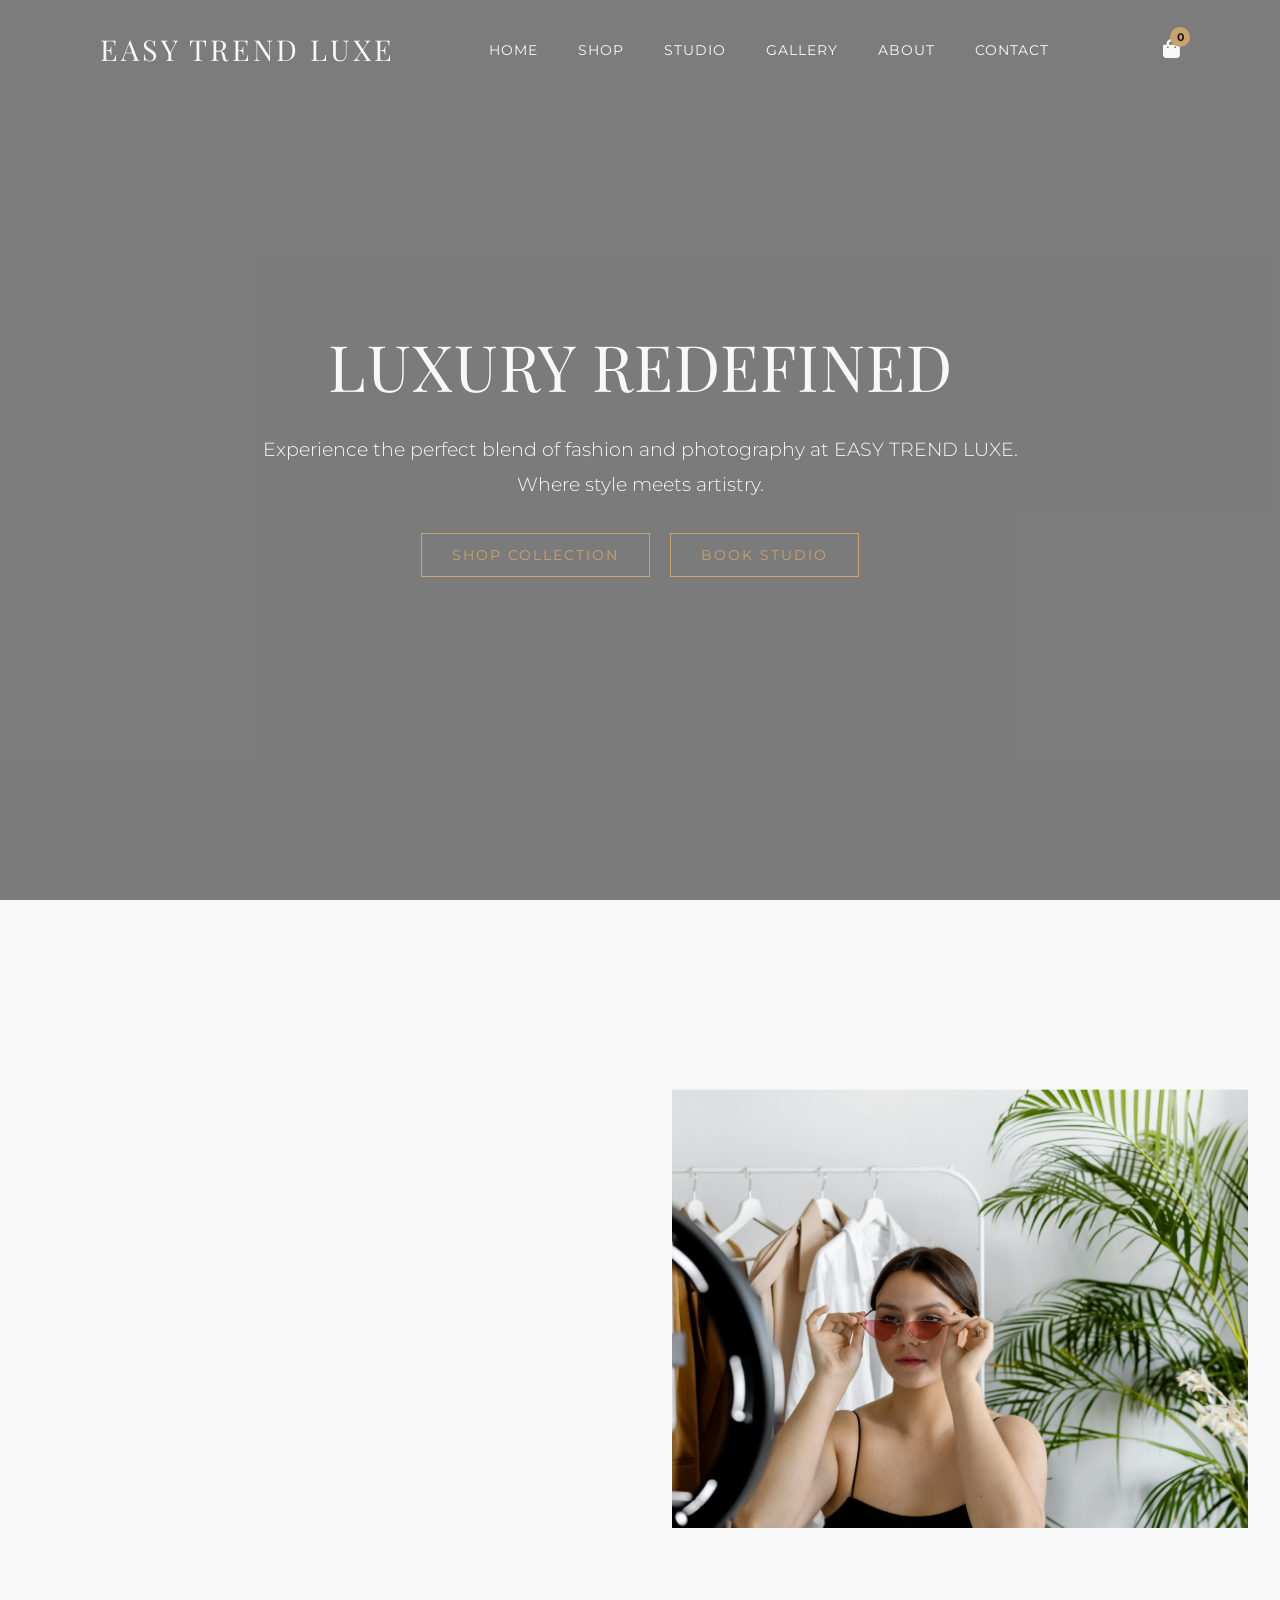
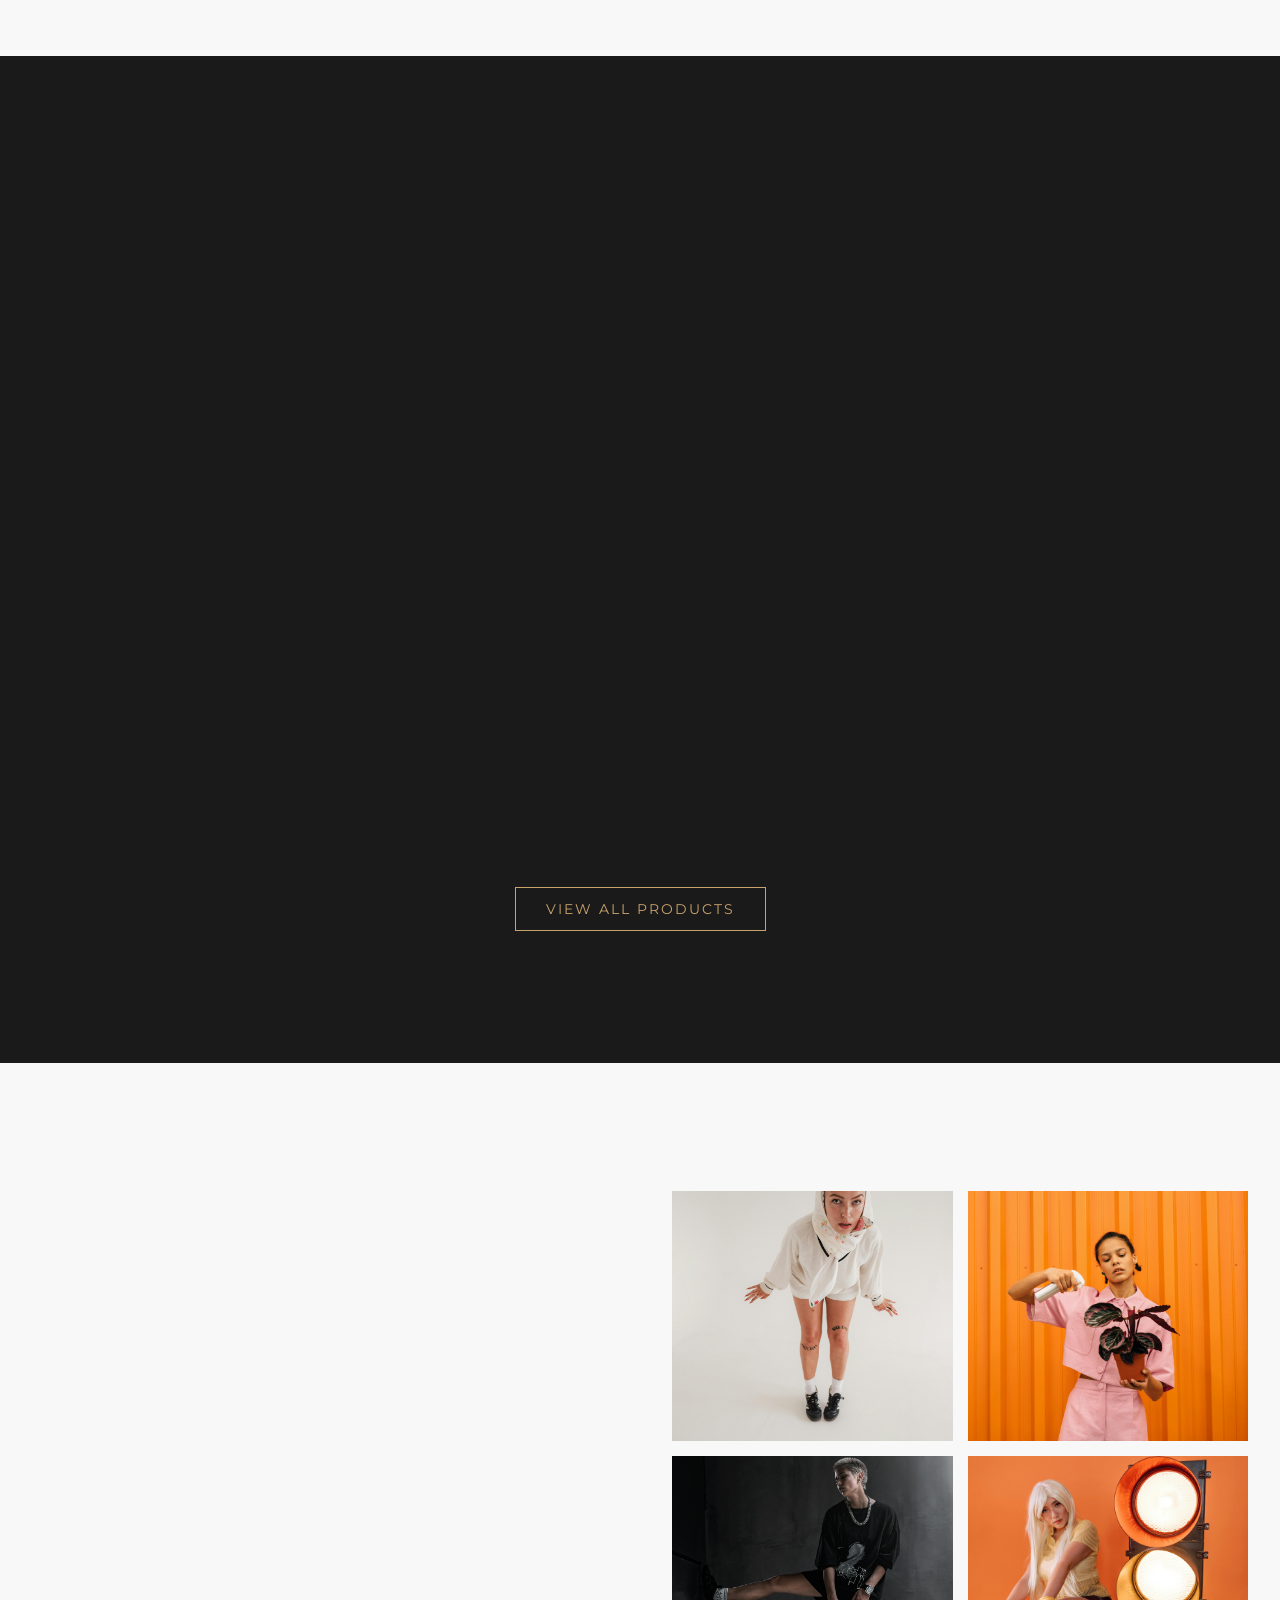
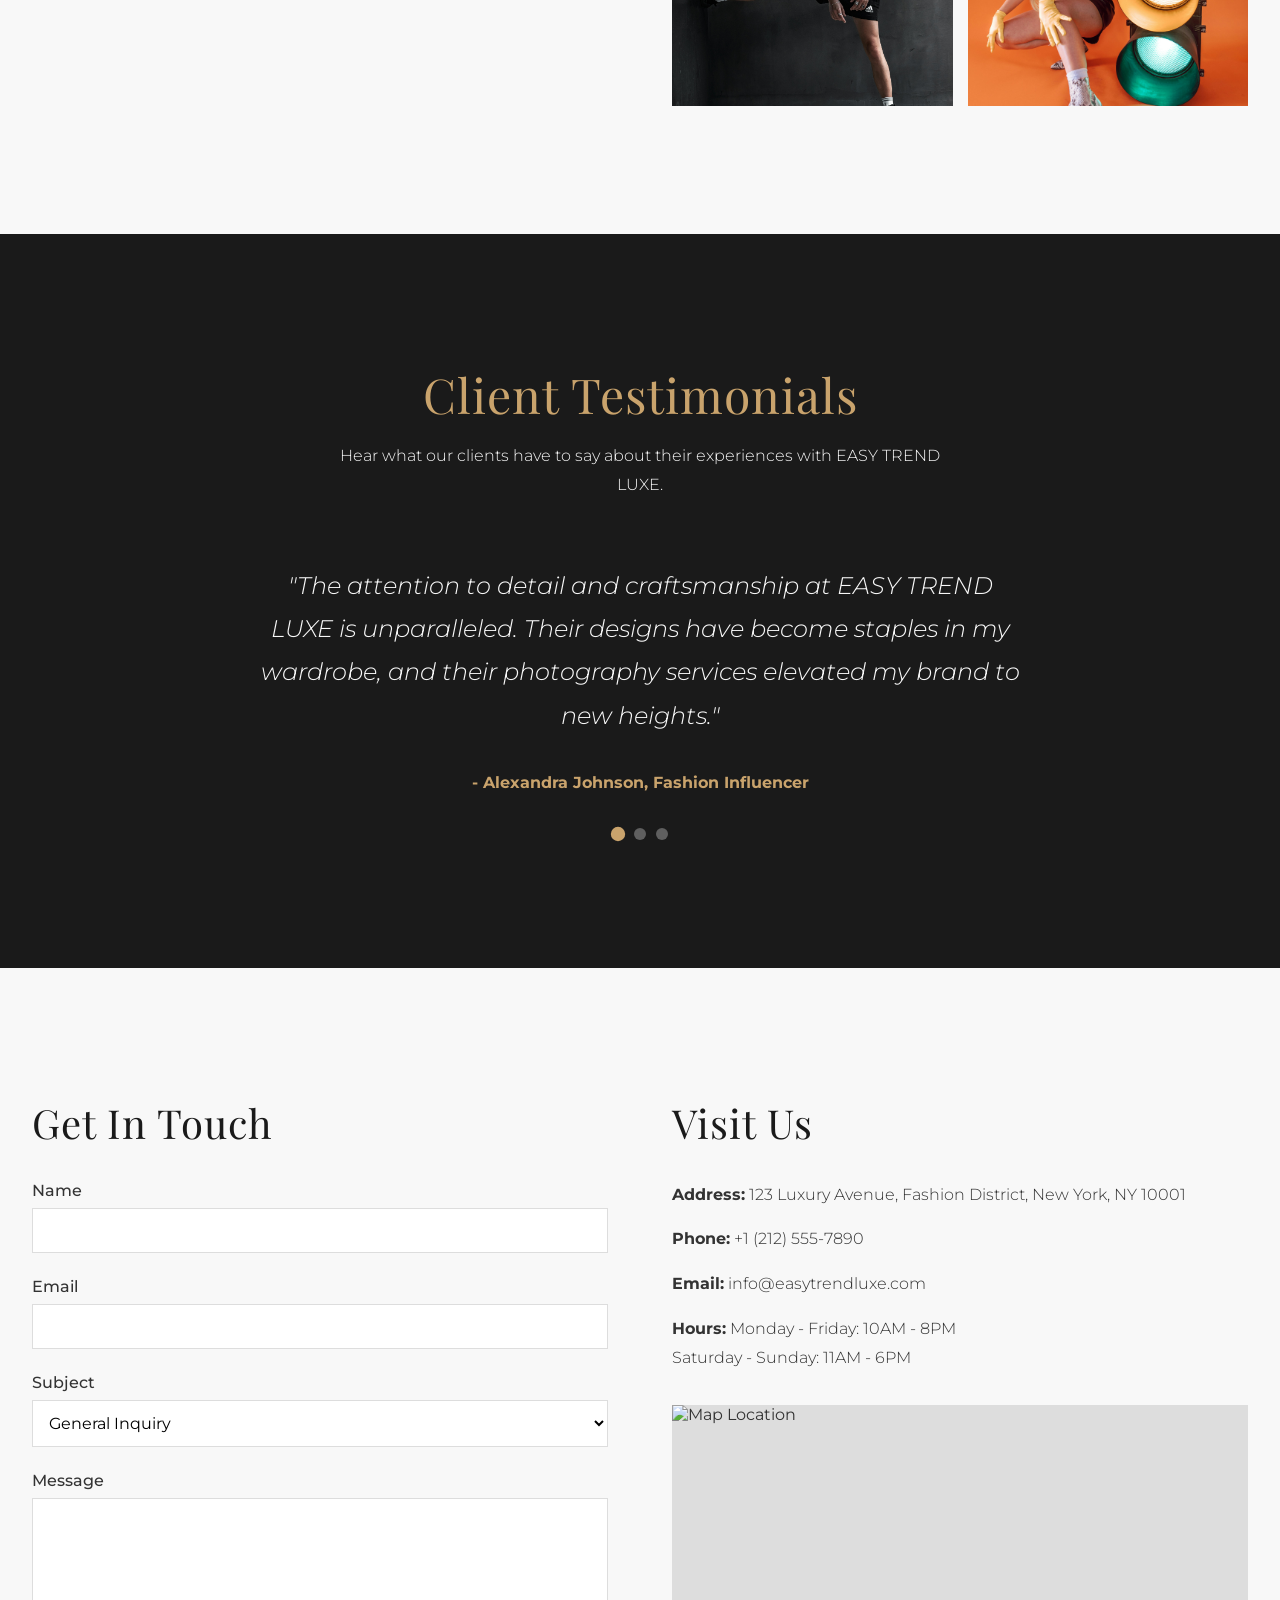
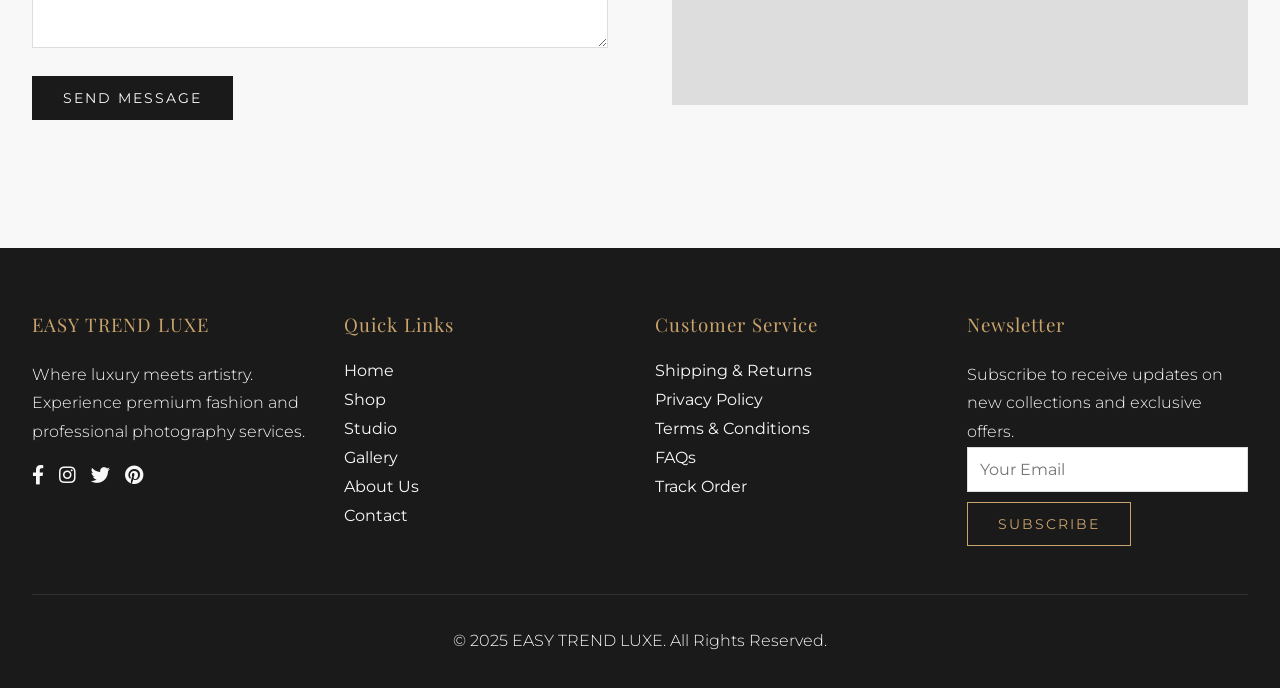
==== index.html @ 61496eae "Add files via upload" ====
<!DOCTYPE html>
<html lang="en">
<head>
    <meta charset="UTF-8">
    <meta name="viewport" content="width=device-width, initial-scale=1.0">
    <title>EASY TREND LUXE - Luxury Fashion & Photography Studio</title>
    <link rel="stylesheet" href="assets/css/style.css">
    <link href="https://cdnjs.cloudflare.com/ajax/libs/font-awesome/5.15.4/css/all.min.css" rel="stylesheet">
    <link href="https://fonts.googleapis.com/css2?family=Montserrat:wght@300;400;500;600&family=Playfair+Display:wght@400;500;600&display=swap" rel="stylesheet">
</head>
<body>
    <!-- Header -->
    <header>
        <a href="#" class="logo">EASY TREND LUXE</a>
        <ul class="nav-links">
            <li><a href="index.html">Home</a></li>
            <li><a href="shop.html">Shop</a></li>
            <li><a href="#">Studio</a></li>
            <li><a href="#">Gallery</a></li>
            <li><a href="#">About</a></li>
            <li><a href="#">Contact</a></li>
        </ul>
        <div style="display: flex; align-items: center;">
            <div class="cart-icon">
                <i class="fas fa-shopping-bag"></i>
                <span class="cart-count">0</span>
            </div>
            <div class="menu-toggle">
                <i class="fas fa-bars"></i>
            </div>
        </div>
    </header>

    <!-- Hero Section -->
    <section class="hero">
        <div class="hero-overlay"></div>
        <video class="hero-video" autoplay muted loop>
            <source src="assets/vidoes/hero.mp4" type="video/mp4">
        </video>
        <div class="hero-content">
            <h1>LUXURY REDEFINED</h1>
            <p>Experience the perfect blend of fashion and photography at EASY TREND LUXE. Where style meets artistry.</p>
            <div class="hero-buttons">
                <a href="#" class="btn">Shop Collection</a>
                <a href="#" class="btn">Book Studio</a>
            </div>
        </div>
    </section>

    <!-- About Section -->
    <section class="about">
        <div class="container">
            <div class="about-content">
                <div class="about-text">
                    <h2>A Legacy of Luxury</h2>
                    <p>EASY TREND LUXE was founded with a vision to redefine luxury fashion and photography. Our commitment to excellence and attention to detail is evident in every design and every photograph.</p>
                    <p>We believe in creating not just products, but experiences that resonate with the modern connoisseur of fine taste and artistic expression.</p>
                    <a href="#" class="btn btn-dark">Discover Our Story</a>
                </div>
                <div class="about-image">
                    <img src="assets/images/about_1.jpg" alt="About EASY TREND LUXE">
                </div>
            </div>
        </div>
    </section>

    <!-- Featured Products -->
    <section class="featured">
        <div class="container">
            <div class="section-title">
                <h2>Featured Collection</h2>
                <p>Explore our handpicked selection of premium designs, crafted for those who appreciate the finer things in life.</p>
            </div>
            <div class="products-grid">
                <div class="product-card">
                    <div class="product-image">
                        <img src="assets/images/product_1.jpg" alt="Luxury Product">
                        <div class="product-overlay">
                            <a href="#" class="btn">View Details</a>
                        </div>
                    </div>
                    <div class="product-info">
                        <h3>Velvet Evening Gown</h3>
                        <p>$1,299.00</p>
                    </div>
                </div>
                <div class="product-card">
                    <div class="product-image">
                        <img src="assets/images/product_2.jpg" alt="Luxury Product">
                        <div class="product-overlay">
                            <a href="#" class="btn">View Details</a>
                        </div>
                    </div>
                    <div class="product-info">
                        <h3>Signature Cologne</h3>
                        <p>$349.00</p>
                    </div>
                </div>
                <div class="product-card">
                    <div class="product-image">
                        <img src="assets/images/product_3.jpg" alt="Luxury Product">
                        <div class="product-overlay">
                            <a href="#" class="btn">View Details</a>
                        </div>
                    </div>
                    <div class="product-info">
                        <h3>Italian Leather Jacket</h3>
                        <p>$2,199.00</p>
                    </div>
                </div>
            </div>
            <div class="text-center" style="margin-top: 3rem;">
                <a href="#" class="btn">View All Products</a>
            </div>
        </div>
    </section>

    <!-- Studio Section -->
    <section class="studio">
        <div class="container">
            <div class="studio-content">
                <div class="studio-text">
                    <h2>Premium Photography Studio</h2>
                    <p>Our state-of-the-art photography studio offers the perfect environment for creative expression. With professional lighting equipment and versatile backdrop options, we create stunning visuals for fashion, portrait, and commercial photography.</p>
                    <p>Experience the artistry of our professional photographers and elevate your brand with captivating imagery.</p>
                    <a href="#" class="btn btn-dark">Book A Session</a>
                </div>
                <div class="studio-gallery">
                    <div class="gallery-item">
                        <img src="assets/images/studio_1.jpg" alt="Studio Gallery">
                    </div>
                    <div class="gallery-item">
                        <img src="assets/images/studio_2.jpg" alt="Studio Gallery">
                    </div>
                    <div class="gallery-item">
                        <img src="assets/images/studio_3.jpg" alt="Studio Gallery">
                    </div>
                    <div class="gallery-item">
                        <img src="assets/images/studio_4.jpg" alt="Studio Gallery">
                    </div>
                </div>
            </div>
        </div>
    </section>

    <!-- Testimonials -->
    <section class="testimonials">
        <div class="container">
            <div class="section-title">
                <h2>Client Testimonials</h2>
                <p>Hear what our clients have to say about their experiences with EASY TREND LUXE.</p>
            </div>
            <div class="testimonial-slider">
                <div class="testimonial-item">
                    <p class="testimonial-text">"The attention to detail and craftsmanship at EASY TREND LUXE is unparalleled. Their designs have become staples in my wardrobe, and their photography services elevated my brand to new heights."</p>
                    <p class="testimonial-author">- Alexandra Johnson, Fashion Influencer</p>
                </div>
            </div>
        </div>
    </section>

    <!-- Contact Section -->
    <section class="contact">
        <div class="container">
            <div class="contact-content">
                <div class="contact-form">
                    <h2>Get In Touch</h2>
                    <form>
                        <div class="form-group">
                            <label for="name">Name</label>
                            <input type="text" id="name" required>
                        </div>
                        <div class="form-group">
                            <label for="email">Email</label>
                            <input type="email" id="email" required>
                        </div>
                        <div class="form-group">
                            <label for="subject">Subject</label>
                            <select id="subject">
                                <option value="general">General Inquiry</option>
                                <option value="shopping">Shopping Assistance</option>
                                <option value="studio">Studio Booking</option>
                                <option value="collaboration">Collaboration</option>
                            </select>
                        </div>
                        <div class="form-group">
                            <label for="message">Message</label>
                            <textarea id="message" required></textarea>
                        </div>
                        <button type="submit" class="btn btn-dark">Send Message</button>
                    </form>
                </div>
                <div class="contact-info">
                    <h2>Visit Us</h2>
                    <div class="contact-details">
                        <p><strong>Address:</strong> 123 Luxury Avenue, Fashion District, New York, NY 10001</p>
                        <p><strong>Phone:</strong> +1 (212) 555-7890</p>
                        <p><strong>Email:</strong> info@easytrendluxe.com</p>
                        <p><strong>Hours:</strong> Monday - Friday: 10AM - 8PM<br>Saturday - Sunday: 11AM - 6PM</p>
                    </div>
                    <div class="map">
                        <!-- Google Maps Placeholder -->
                        <img src="/api/placeholder/400/300" alt="Map Location" style="width: 100%; height: 100%; object-fit: cover;">
                    </div>
                </div>
            </div>
        </div>
    </section>

    <!-- Footer -->
    <footer>
        <div class="container">
            <div class="footer-content">
                <div class="footer-column">
                    <h3>EASY TREND LUXE</h3>
                    <p>Where luxury meets artistry. Experience premium fashion and professional photography services.</p>
                    <div class="social-links">
                        <a href="#"><i class="fab fa-facebook-f"></i></a>
                        <a href="#"><i class="fab fa-instagram"></i></a>
                        <a href="#"><i class="fab fa-twitter"></i></a>
                        <a href="#"><i class="fab fa-pinterest"></i></a>
                    </div>
                </div>
                <div class="footer-column">
                    <h3>Quick Links</h3>
                    <ul class="footer-links">
                        <li><a href="#">Home</a></li>
                        <li><a href="#">Shop</a></li>
                        <li><a href="#">Studio</a></li>
                        <li><a href="#">Gallery</a></li>
                        <li><a href="#">About Us</a></li>
                        <li><a href="#">Contact</a></li>
                    </ul>
                </div>
                <div class="footer-column">
                    <h3>Customer Service</h3>
                    <ul class="footer-links">
                        <li><a href="#">Shipping & Returns</a></li>
                        <li><a href="#">Privacy Policy</a></li>
                        <li><a href="#">Terms & Conditions</a></li>
                        <li><a href="#">FAQs</a></li>
                        <li><a href="#">Track Order</a></li>
                    </ul>
                </div>
                <div class="footer-column">
                    <h3>Newsletter</h3>
                    <p>Subscribe to receive updates on new collections and exclusive offers.</p>
                    <form class="newsletter">
                        <input type="email" placeholder="Your Email">
                        <button type="submit" class="btn">Subscribe</button>
                    </form>
                </div>
            </div>
            <div class="copyright">
                <p>&copy; 2025 EASY TREND LUXE. All Rights Reserved.</p>
            </div>
        </div>
    </footer>

    <script src="assets/js/script.js"></script>
</body>
</html>
---- assets/css/style.css ----
/* Global Styles */
:root {
    --primary-color: #1a1a1a;
    --secondary-color: #f8f8f8;
    --accent-color: #c9a36c;
    --text-color: #333;
    --light-text: #f8f8f8;
    --transition: all 0.3s ease;
}

* {
    margin: 0;
    padding: 0;
    box-sizing: border-box;
    font-family: 'Montserrat', sans-serif;
}

body {
    background-color: var(--secondary-color);
    color: var(--text-color);
    overflow-x: hidden;
}

.container {
    max-width: 1400px;
    margin: 0 auto;
    padding: 0 2rem;
}

/* Typography */
h1, h2, h3, h4, h5 {
    font-family: 'Playfair Display', serif;
    font-weight: 400;
    letter-spacing: 1px;
}

p {
    line-height: 1.8;
    font-weight: 300;
}

.text-center {
    text-align: center;
}

/* Button Styles */
.btn {
    display: inline-block;
    padding: 12px 30px;
    background: transparent;
    border: 1px solid var(--accent-color);
    color: var(--accent-color);
    text-decoration: none;
    text-transform: uppercase;
    letter-spacing: 2px;
    font-size: 0.9rem;
    transition: var(--transition);
    cursor: pointer;
    position: relative;
    overflow: hidden;
    z-index: 1;
}

.btn:before {
    content: '';
    position: absolute;
    bottom: 0;
    left: 0;
    width: 0%;
    height: 100%;
    background-color: var(--accent-color);
    transition: var(--transition);
    z-index: -1;
}

.btn:hover {
    color: var(--primary-color);
}

.btn:hover:before {
    width: 100%;
}

.btn-dark {
    background-color: var(--primary-color);
    color: var(--light-text);
    border-color: var(--primary-color);
}

.btn-dark:hover {
    color: var(--light-text);
    background-color: transparent;
}

/* Header & Navigation */
header {
    position: fixed;
    top: 0;
    left: 0;
    width: 100%;
    padding: 30px 100px;
    display: flex;
    justify-content: space-between;
    align-items: center;
    z-index: 1000;
    transition: var(--transition);
}

header.scrolled {
    padding: 15px 100px;
    background-color: rgba(26, 26, 26, 0.95);
    box-shadow: 0 5px 20px rgba(0, 0, 0, 0.1);
}

.logo {
    font-family: 'Playfair Display', serif;
    font-size: 1.8rem;
    color: var(--light-text);
    text-transform: uppercase;
    letter-spacing: 3px;
    font-weight: 400;
    text-decoration: none;
}

.nav-links {
    display: flex;
    list-style: none;
}

.nav-links li {
    margin: 0 20px;
}

.nav-links li a {
    color: var(--light-text);
    text-decoration: none;
    font-size: 0.9rem;
    letter-spacing: 1px;
    text-transform: uppercase;
    transition: var(--transition);
}

.nav-links li a:hover {
    color: var(--accent-color);
}

.menu-toggle {
    display: none;
    cursor: pointer;
}

.cart-icon {
    font-size: 1.2rem;
    color: var(--light-text);
    cursor: pointer;
    margin-left: 20px;
    position: relative;
}

.cart-count {
    position: absolute;
    top: -10px;
    right: -10px;
    background-color: var(--accent-color);
    color: var(--primary-color);
    width: 20px;
    height: 20px;
    border-radius: 50%;
    display: flex;
    justify-content: center;
    align-items: center;
    font-size: 0.7rem;
    font-weight: bold;
}

/* Hero Section */
.hero {
    height: 100vh;
    width: 100%;
    position: relative;
    overflow: hidden;
    display: flex;
    align-items: center;
    justify-content: center;
    color: var(--light-text);
    text-align: center;
}

.hero-video {
    position: absolute;
    top: 0;
    left: 0;
    width: 100%;
    height: 100%;
    object-fit: cover;
    z-index: -1;
}

.hero-overlay {
    position: absolute;
    top: 0;
    left: 0;
    width: 100%;
    height: 100%;
    background-color: rgba(0, 0, 0, 0.5);
    z-index: -1;
}

.hero-content {
    max-width: 800px;
    margin: 0 auto;
    padding: 0 20px;
    z-index: 1;
}

.hero h1 {
    font-size: 4rem;
    margin-bottom: 1.5rem;
}

.hero p {
    font-size: 1.2rem;
    margin-bottom: 2rem;
}

.hero-buttons {
    display: flex;
    justify-content: center;
    gap: 20px;
}

/* About Section */
.about {
    padding: 8rem 0;
    background-color: var(--secondary-color);
}

.about-content {
    display: grid;
    grid-template-columns: 1fr 1fr;
    gap: 4rem;
    align-items: center;
}

.about-text h2 {
    font-size: 3rem;
    margin-bottom: 2rem;
    color: var(--primary-color);
}

.about-text p {
    margin-bottom: 2rem;
}

.about-image {
    position: relative;
    height: 500px;
    overflow: hidden;
}

.about-image img {
    width: 100%;
    height: 100%;
    object-fit: cover;
}

/* Featured Products */
.featured {
    padding: 8rem 0;
    background-color: var(--primary-color);
    color: var(--light-text);
}

.section-title {
    text-align: center;
    margin-bottom: 4rem;
}

.section-title h2 {
    font-size: 3rem;
    color: var(--accent-color);
    margin-bottom: 1rem;
}

.section-title p {
    max-width: 600px;
    margin: 0 auto;
}

.products-grid {
    display: grid;
    grid-template-columns: repeat(auto-fill, minmax(300px, 1fr));
    gap: 30px;
}

.product-card {
    background-color: rgba(255, 255, 255, 0.05);
    border-radius: 5px;
    overflow: hidden;
    transition: var(--transition);
    cursor: pointer;
}

.product-card:hover {
    transform: translateY(-10px);
    box-shadow: 0 15px 30px rgba(0, 0, 0, 0.3);
}

.product-image {
    height: 350px;
    overflow: hidden;
    position: relative;
}

.product-image img {
    width: 100%;
    height: 100%;
    object-fit: cover;
    transition: var(--transition);
}

.product-card:hover .product-image img {
    transform: scale(1.05);
}

.product-overlay {
    position: absolute;
    top: 0;
    left: 0;
    width: 100%;
    height: 100%;
    background: rgba(0, 0, 0, 0.2);
    display: flex;
    justify-content: center;
    align-items: center;
    opacity: 0;
    transition: var(--transition);
}

.product-card:hover .product-overlay {
    opacity: 1;
}

.product-info {
    padding: 20px;
}

.product-info h3 {
    margin-bottom: 10px;
}

.product-info p {
    color: var(--accent-color);
    font-weight: bold;
}

/* Studio Section */
.studio {
    padding: 8rem 0;
    background-color: var(--secondary-color);
}

.studio-content {
    display: grid;
    grid-template-columns: 1fr 1fr;
    gap: 4rem;
    align-items: center;
}

.studio-text h2 {
    font-size: 3rem;
    margin-bottom: 2rem;
    color: var(--primary-color);
}

.studio-text p {
    margin-bottom: 2rem;
}

.studio-gallery {
    display: grid;
    grid-template-columns: repeat(2, 1fr);
    gap: 15px;
}

.gallery-item {
    height: 250px;
    overflow: hidden;
    position: relative;
}

.gallery-item img {
    width: 100%;
    height: 100%;
    object-fit: cover;
    transition: var(--transition);
}

.gallery-item:hover img {
    transform: scale(1.05);
}

/* Testimonials */
.testimonials {
    padding: 8rem 0;
    background-color: var(--primary-color);
    color: var(--light-text);
}

.testimonial-slider {
    max-width: 800px;
    margin: 0 auto;
    text-align: center;
}

.testimonial-item {
    padding: 0 20px;
}

.testimonial-text {
    font-size: 1.5rem;
    font-style: italic;
    margin-bottom: 2rem;
}

.testimonial-author {
    font-weight: bold;
    color: var(--accent-color);
}

/* Contact Section */
.contact {
    padding: 8rem 0;
    background-color: var(--secondary-color);
}

.contact-content {
    display: grid;
    grid-template-columns: 1fr 1fr;
    gap: 4rem;
}

.contact-form h2 {
    font-size: 2.5rem;
    margin-bottom: 2rem;
    color: var(--primary-color);
}

.form-group {
    margin-bottom: 1.5rem;
}

label {
    display: block;
    margin-bottom: 0.5rem;
    font-weight: 500;
}

input, textarea, select {
    width: 100%;
    padding: 12px;
    border: 1px solid #ddd;
    background-color: #fff;
    font-family: 'Montserrat', sans-serif;
    font-size: 1rem;
}

textarea {
    height: 150px;
    resize: vertical;
}

.contact-info h2 {
    font-size: 2.5rem;
    margin-bottom: 2rem;
    color: var(--primary-color);
}

.contact-details {
    margin-bottom: 2rem;
}

.contact-details p {
    margin-bottom: 1rem;
}

.map {
    height: 300px;
    background-color: #ddd;
}

/* Footer */
footer {
    background-color: var(--primary-color);
    color: var(--light-text);
    padding: 4rem 0 2rem;
}

.footer-content {
    display: grid;
    grid-template-columns: repeat(auto-fit, minmax(250px, 1fr));
    gap: 30px;
    margin-bottom: 3rem;
}

.footer-column h3 {
    margin-bottom: 1.5rem;
    color: var(--accent-color);
}

.footer-links {
    list-style: none;
}

.footer-links li {
    margin-bottom: 10px;
}

.footer-links a {
    color: var(--light-text);
    text-decoration: none;
    transition: var(--transition);
}

.footer-links a:hover {
    color: var(--accent-color);
}

.social-links {
    display: flex;
    gap: 15px;
    margin-top: 1rem;
}

.social-links a {
    color: var(--light-text);
    font-size: 1.2rem;
    transition: var(--transition);
}

.social-links a:hover {
    color: var(--accent-color);
}

.newsletter input {
    width: 100%;
    padding: 12px;
    margin-bottom: 10px;
}

.copyright {
    text-align: center;
    padding-top: 2rem;
    border-top: 1px solid rgba(255, 255, 255, 0.1);
}

/* Responsive Design */
@media (max-width: 1200px) {
    header {
        padding: 20px 50px;
    }
    
    header.scrolled {
        padding: 15px 50px;
    }
}

@media (max-width: 992px) {
    .about-content, 
    .studio-content, 
    .contact-content {
        grid-template-columns: 1fr;
        gap: 2rem;
    }
    
    .about-image {
        height: 400px;
    }
    
    .section-title h2,
    .about-text h2,
    .studio-text h2 {
        font-size: 2.5rem;
    }
    
    .hero h1 {
        font-size: 3rem;
    }
}

@media (max-width: 768px) {
    header {
        padding: 20px 30px;
    }
    
    header.scrolled {
        padding: 15px 30px;
    }
    
    .nav-links {
        position: fixed;
        top: 0;
        right: -100%;
        width: 250px;
        height: 100vh;
        background-color: var(--primary-color);
        flex-direction: column;
        justify-content: center;
        align-items: center;
        transition: var(--transition);
        z-index: 999;
    }
    
    .nav-links.active {
        right: 0;
    }
    
    .nav-links li {
        margin: 15px 0;
    }
    
    .menu-toggle {
        display: block;
        color: var(--light-text);
        font-size: 1.5rem;
    }
    
    .hero-buttons {
        flex-direction: column;
        gap: 10px;
    }
}

@media (max-width: 576px) {
    .section-title h2,
    .about-text h2,
    .studio-text h2 {
        font-size: 2rem;
    }
    
    .hero h1 {
        font-size: 2.5rem;
    }
    
    .testimonial-text {
        font-size: 1.2rem;
    }
}
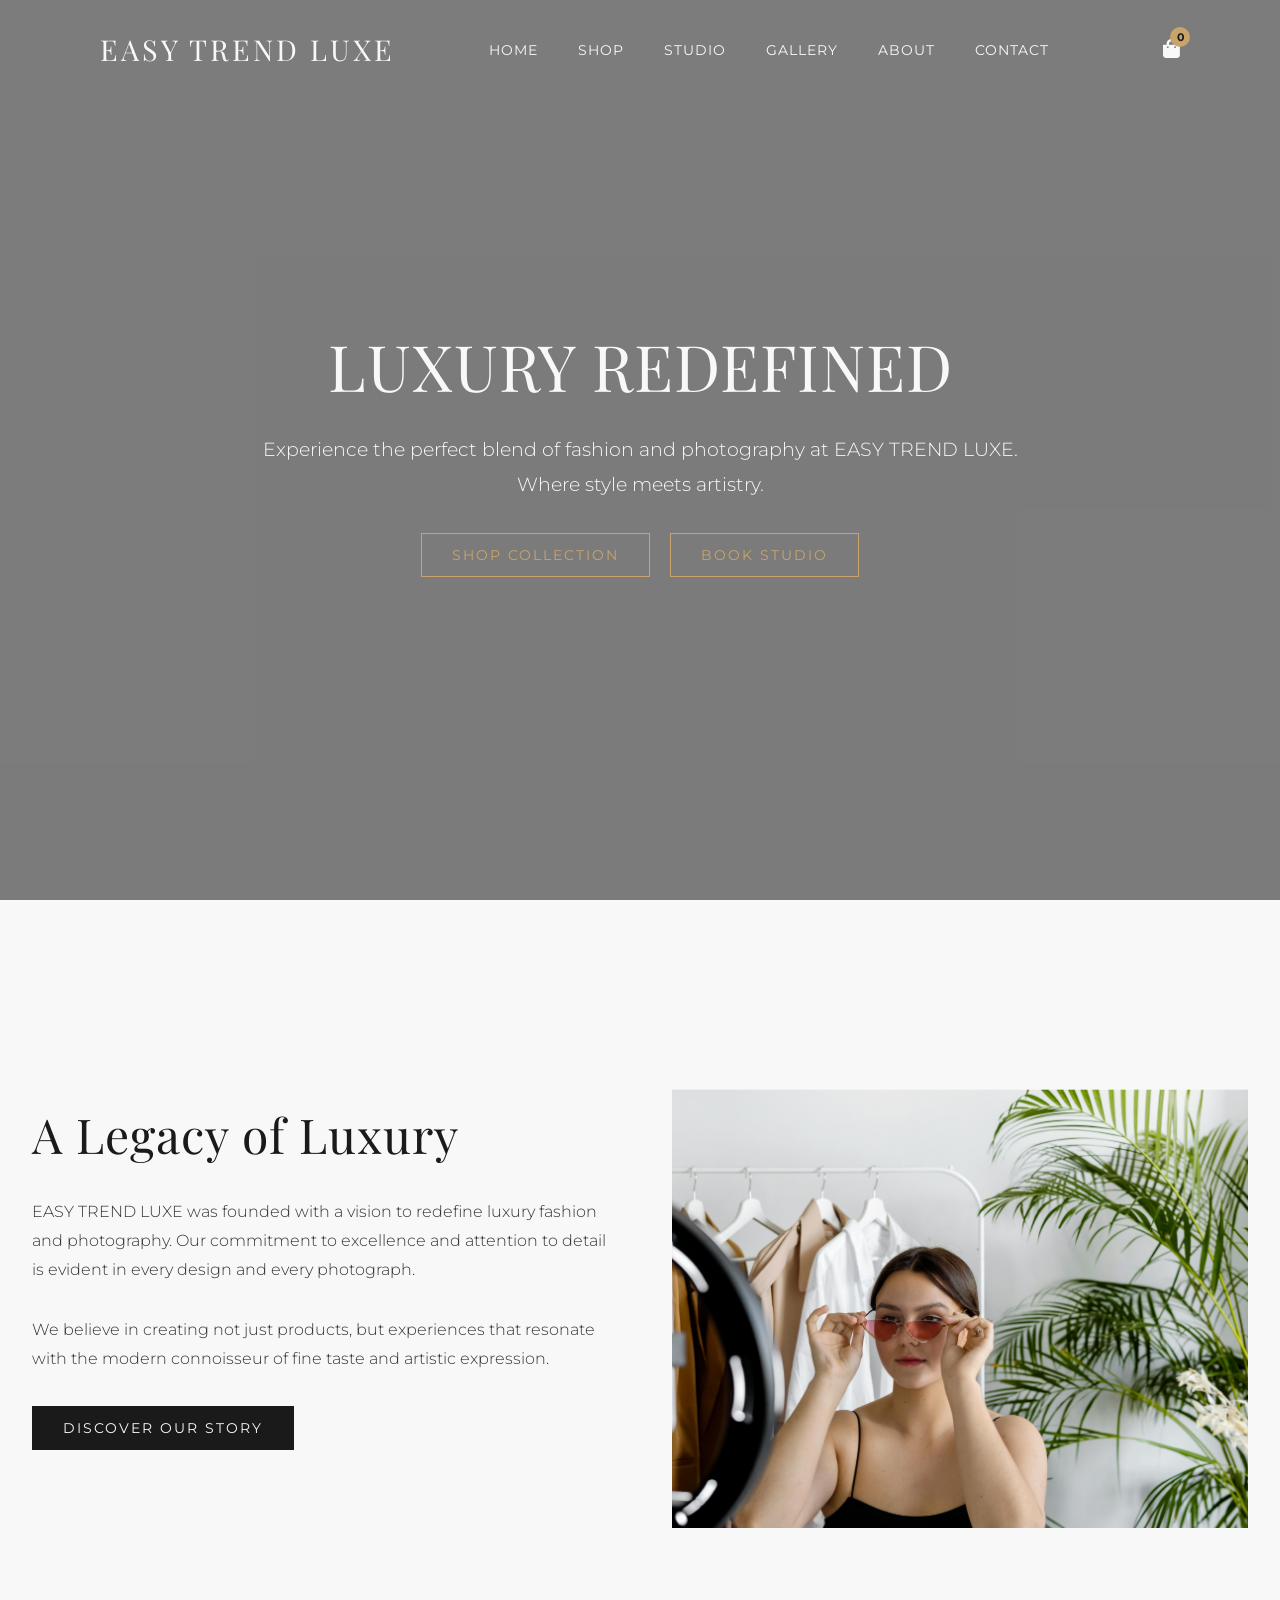
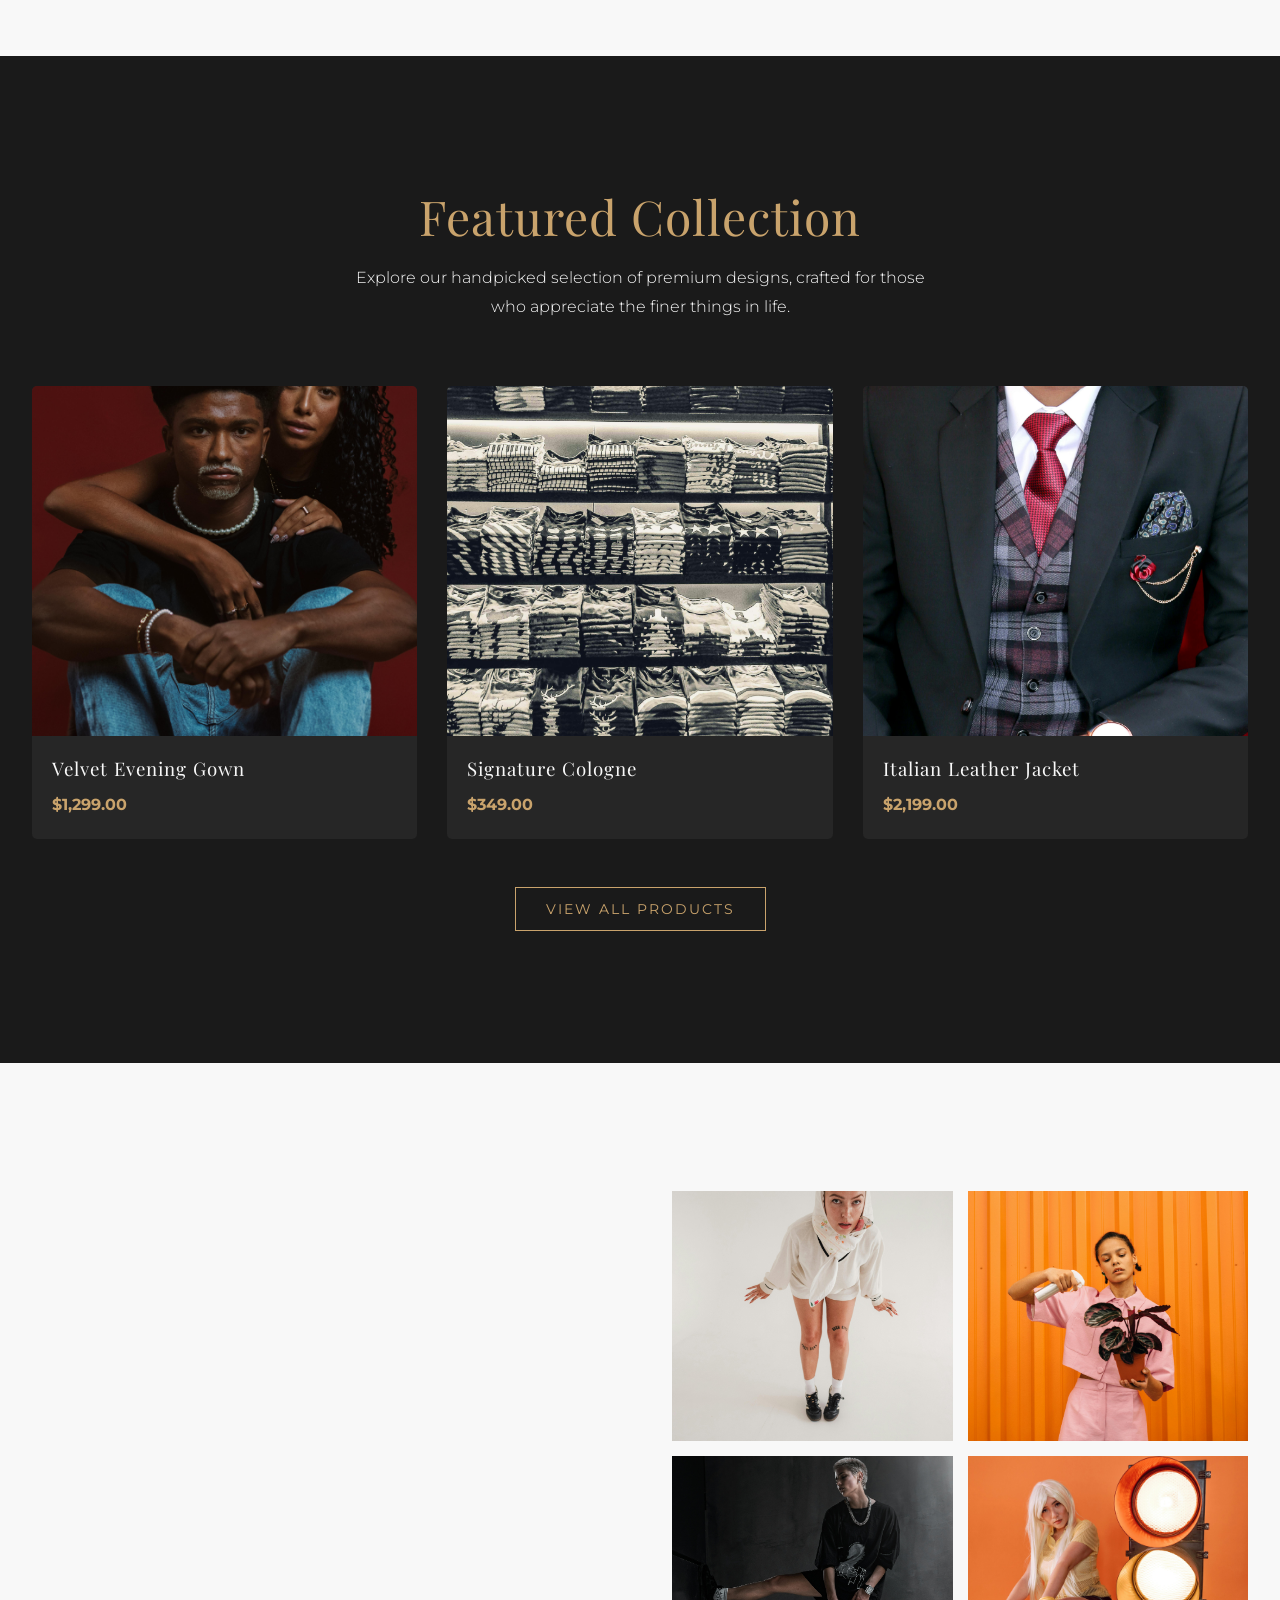
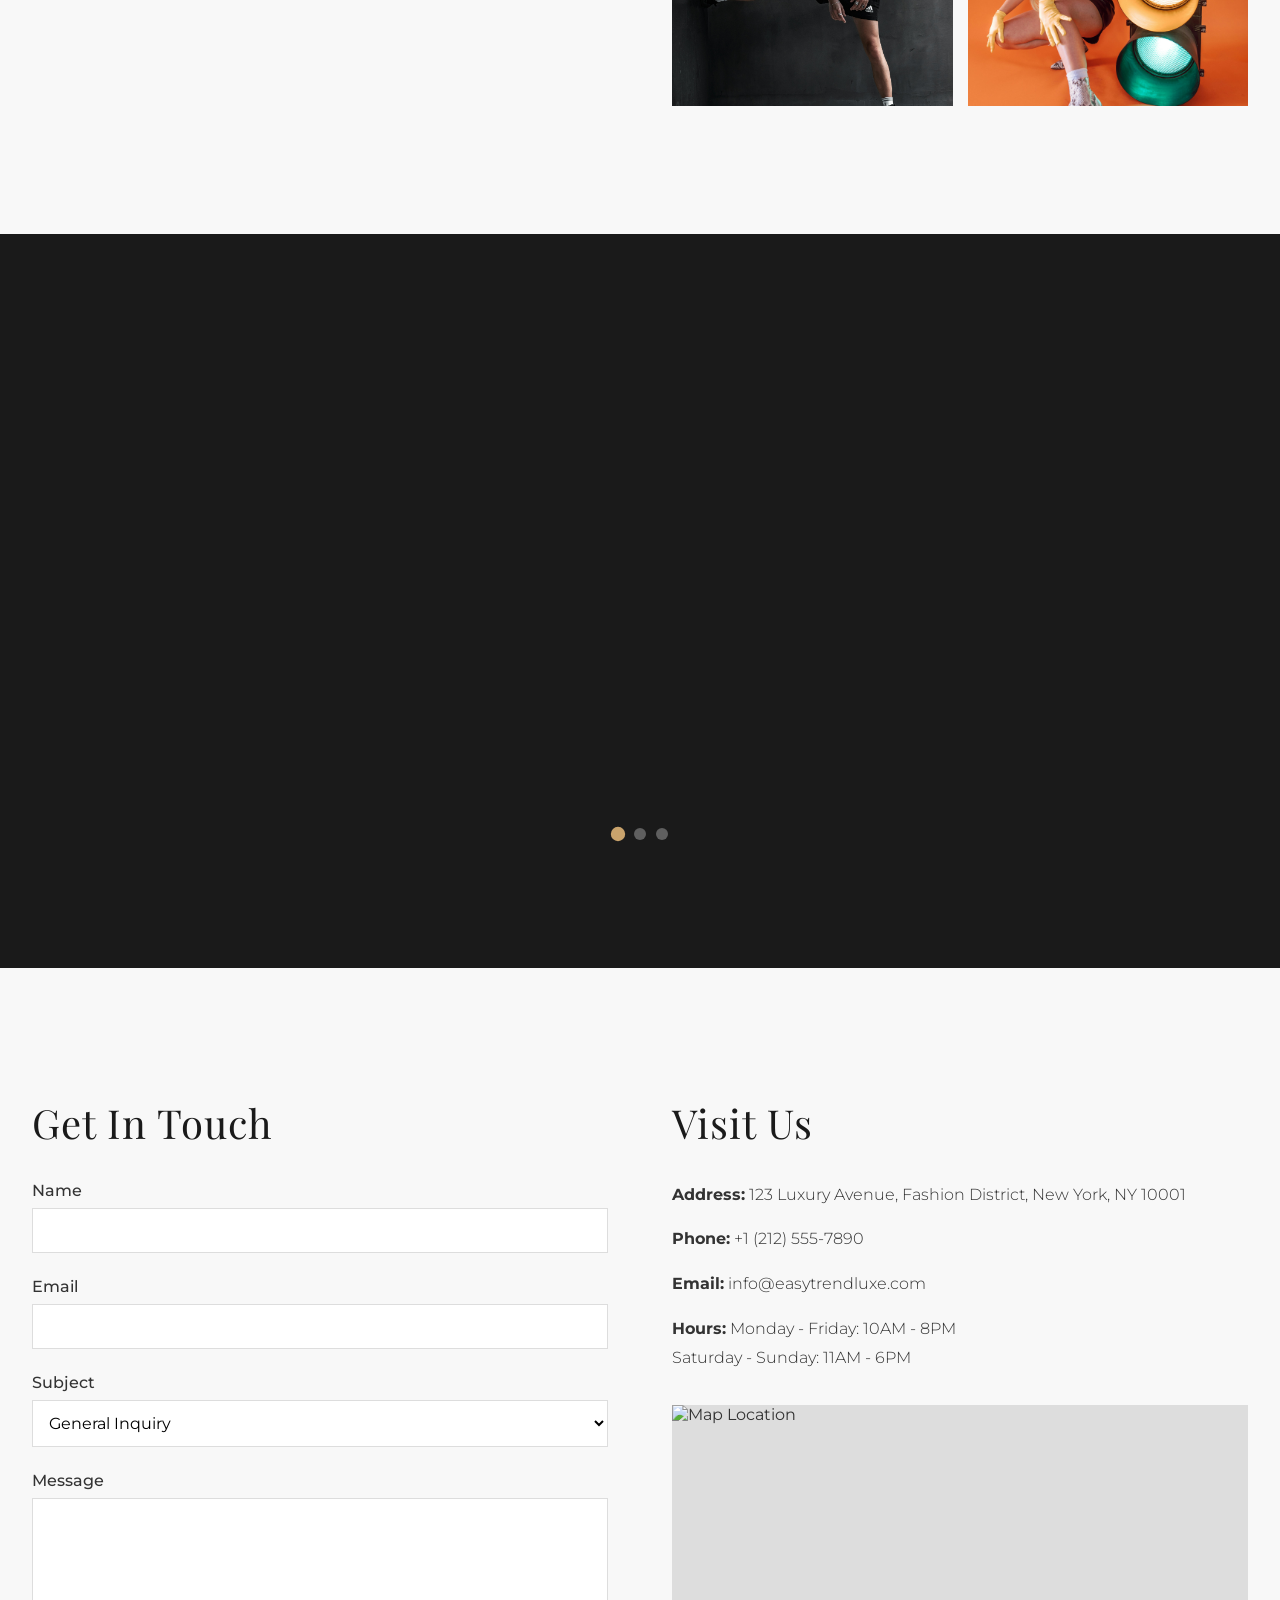
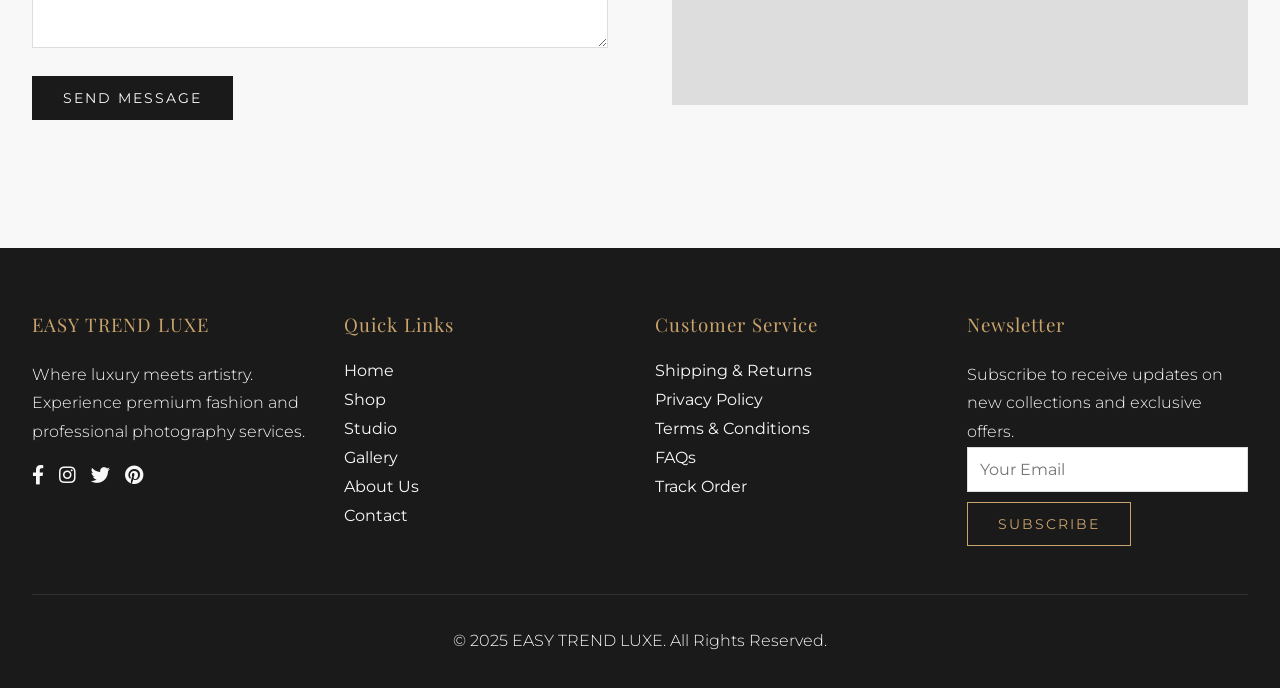
==== commit 7c7e7cb4: "Update index.html" ====
--- a/index.html
+++ b/index.html
@@ -35,7 +35,7 @@
     <section class="hero">
         <div class="hero-overlay"></div>
         <video class="hero-video" autoplay muted loop>
-            <source src="assets/vidoes/hero.mp4" type="video/mp4">
+            <source src="assets/vidoes/hero_3.mp4" type="video/mp4">
         </video>
         <div class="hero-content">
             <h1>LUXURY REDEFINED</h1>
@@ -259,4 +259,4 @@
 
     <script src="assets/js/script.js"></script>
 </body>
-</html>+</html>
